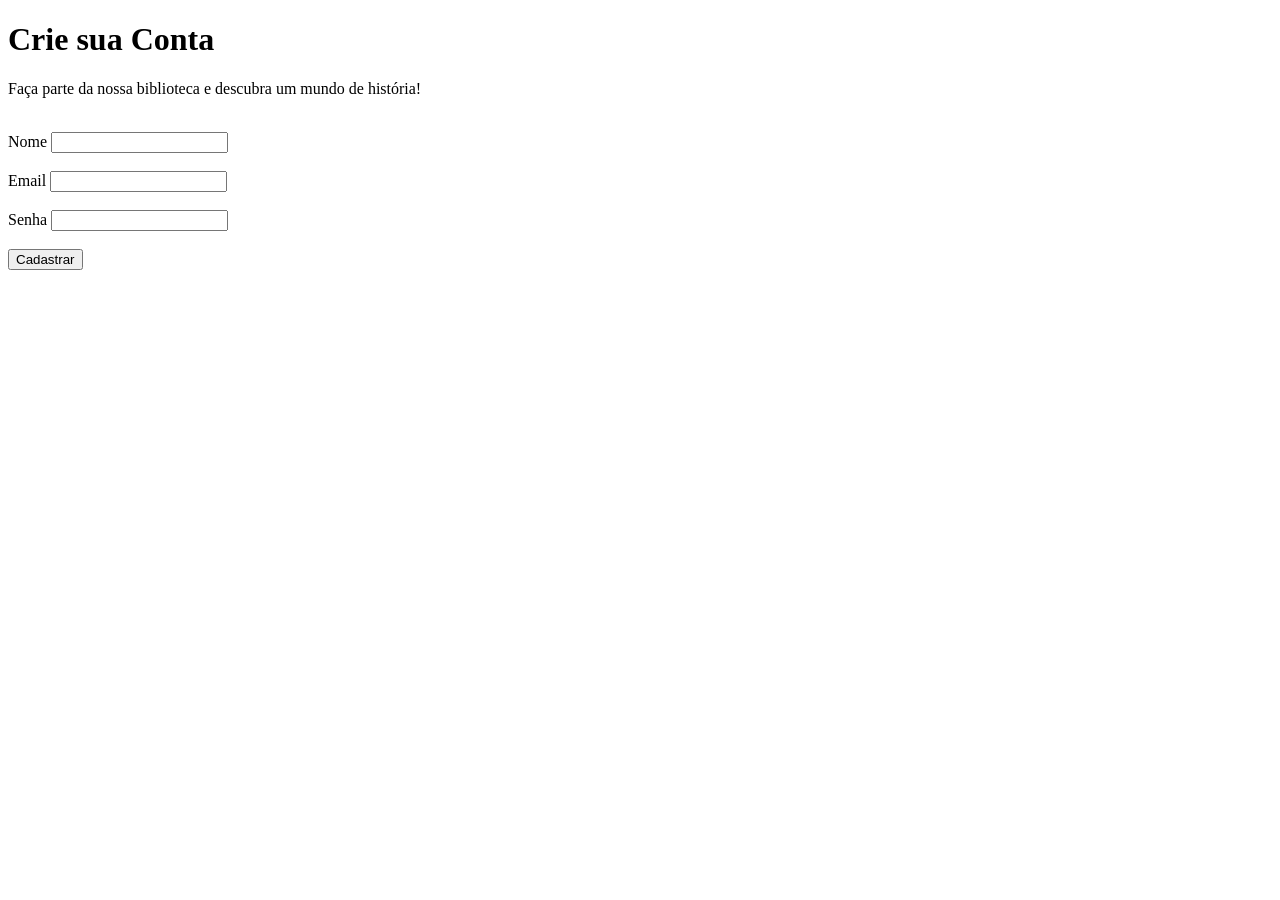
==== biblioteca/index.html @ 0356676d "Add files via upload" ====
<!DOCTYPE html>
<html lang="pt-BR">
<head>
    <meta charset="UTF-8">
    <meta name="viewport" content="width=device-width, initial-scale=1.0">
    <title>BookHub-Criar conta </title>
    <link rel="stylesheet" href="css/style.css">
</head>
<body>
    <div class="container">
        <h1>Crie sua Conta</h1>
        <p>Faça parte da nossa biblioteca e descubra um mundo de história!</p>
        <br>
        Nome
        <input type="text" id="nome" placeholder="">
        <br>
        <br>
        Email
        <input type="text" id="email" placeholder="">
        <br>
        <br>
        Senha
        <input type="password" id="senha" placeholder="">
        <br>
        <br>
        <button id="cadastrar">Cadastrar</button>
    </div>
</body>
</html>
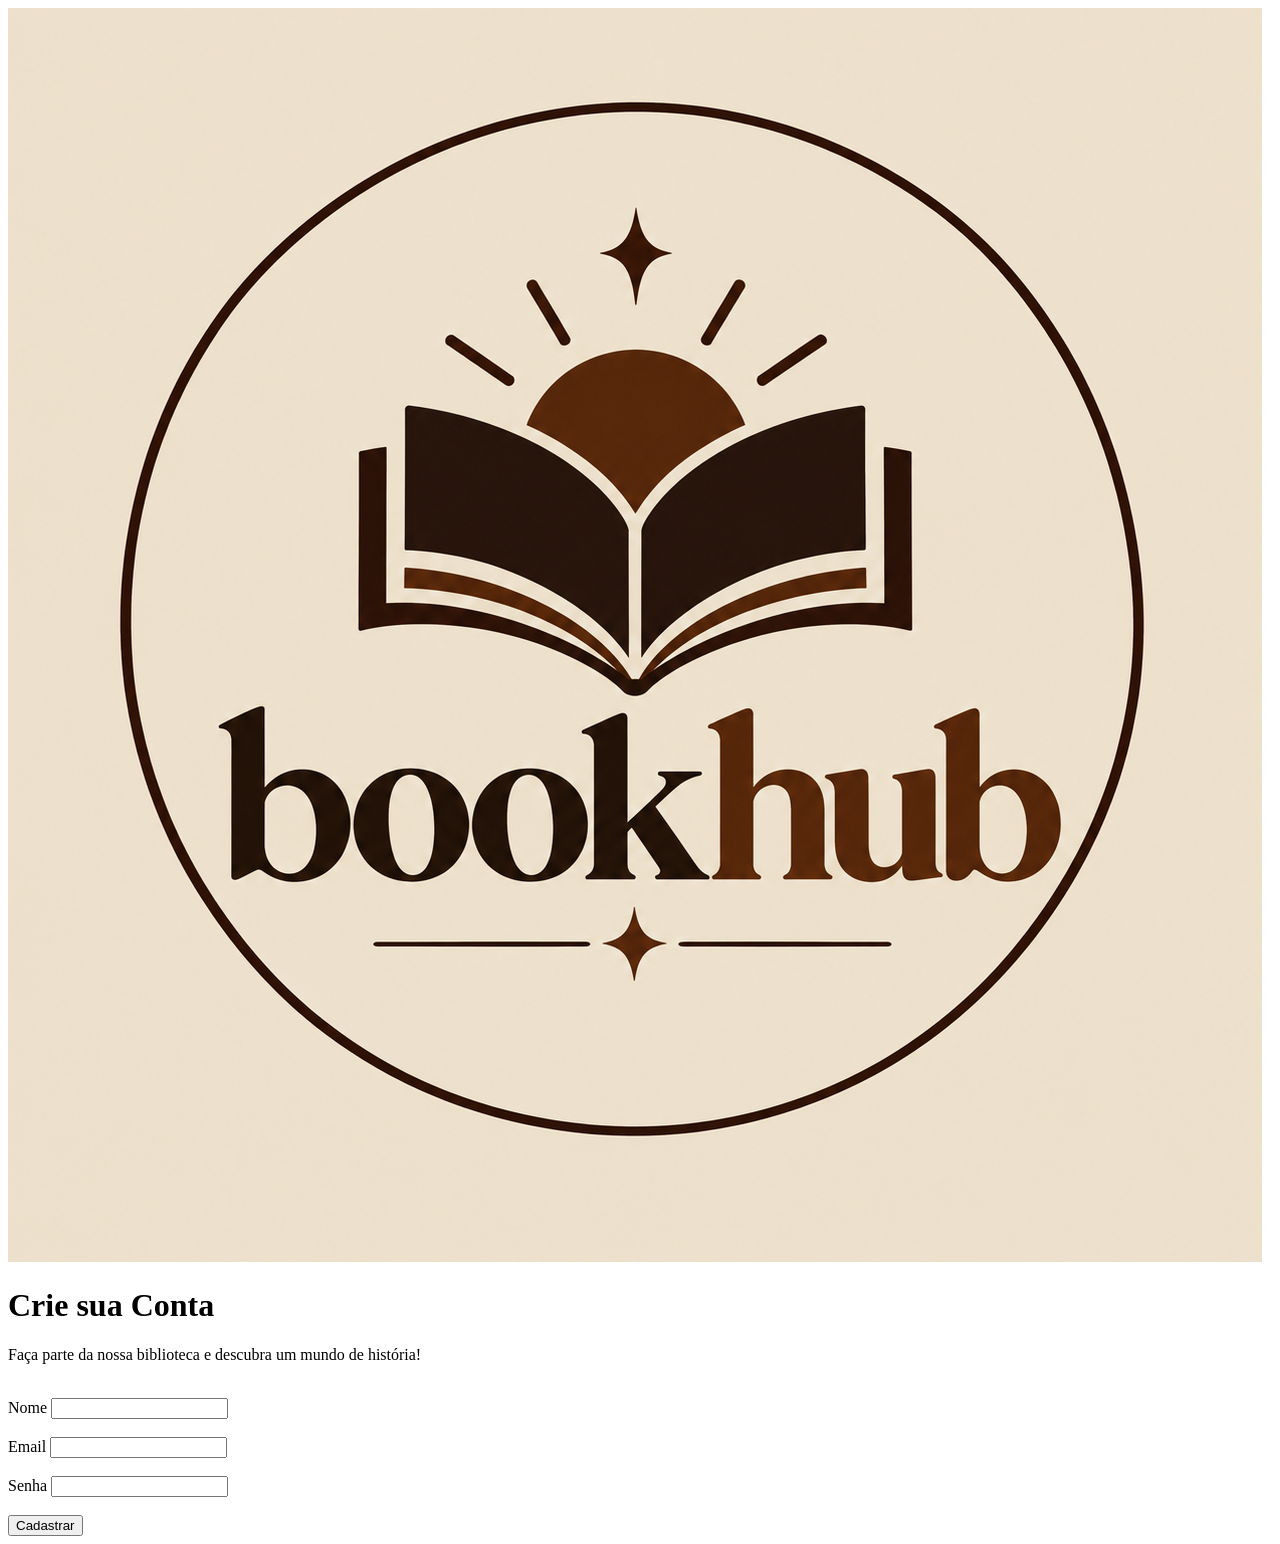
==== commit d7b3dcaa: "Add files via upload" ====
--- a/biblioteca/index.html
+++ b/biblioteca/index.html
@@ -8,6 +8,7 @@
 </head>
 <body>
     <div class="container">
+        <img src="img/logo.jpg" alt="Logo">
         <h1>Crie sua Conta</h1>
         <p>Faça parte da nossa biblioteca e descubra um mundo de história!</p>
         <br>
@@ -20,10 +21,11 @@
         <br>
         <br>
         Senha
-        <input type="password" id="senha" placeholder="">
+        <input type="password" id="senha" placeholder= "">
         <br>
         <br>
         <button id="cadastrar">Cadastrar</button>
     </div>
+    <script src="js/cadastro.js"></script>
 </body>
 </html>
